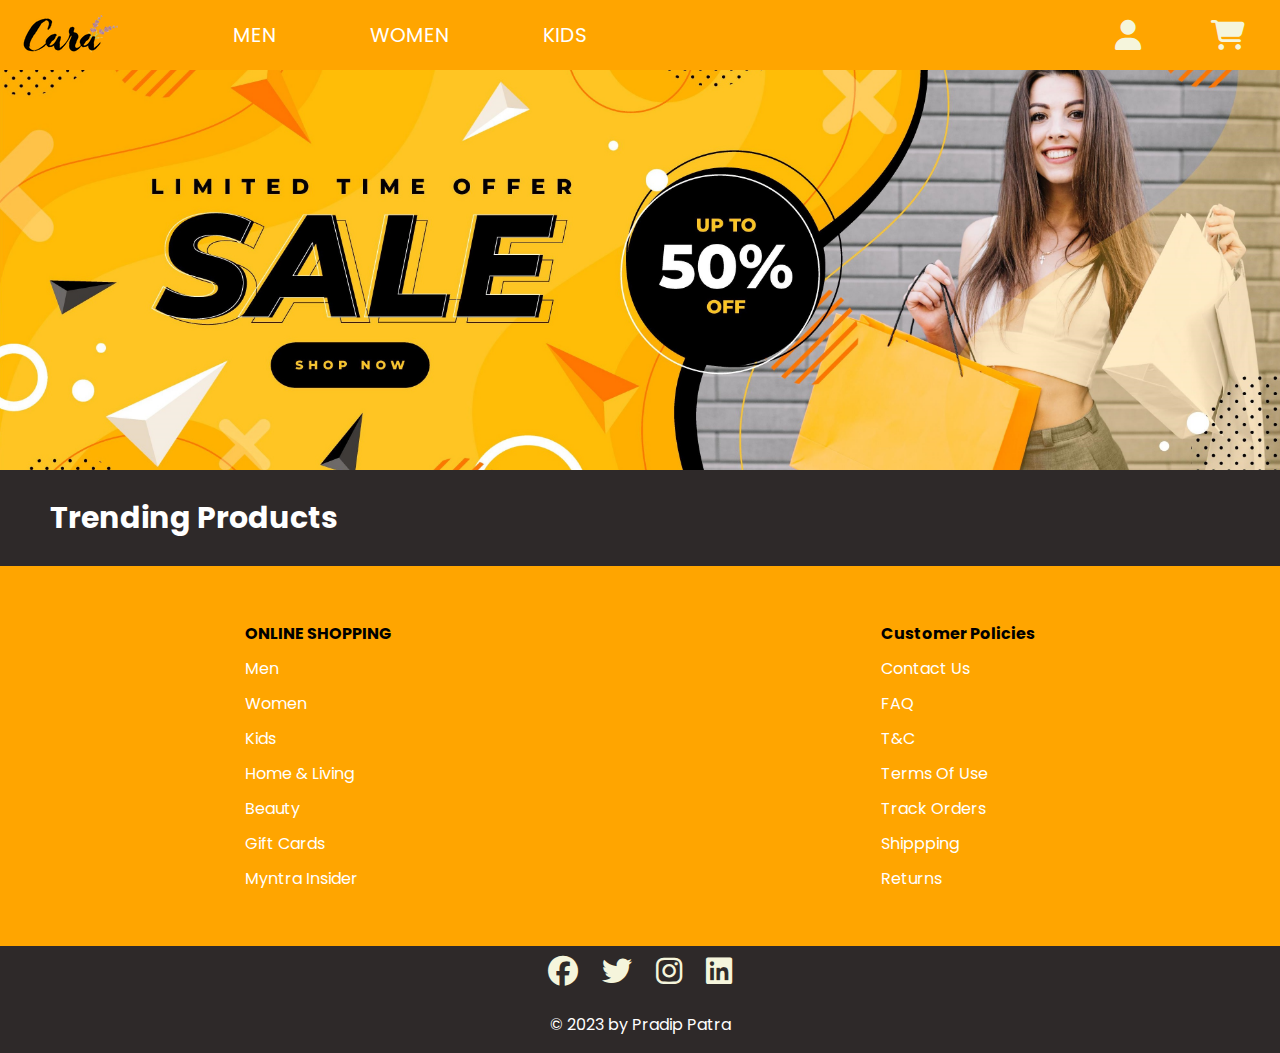
==== index.html @ a620bf2d "initial-commit" ====
<!DOCTYPE html>
<html lang="en">
  <head>
    <meta charset="UTF-8" />
    <meta http-equiv="X-UA-Compatible" content="IE=edge" />
    <meta name="viewport" content="width=device-width, initial-scale=1.0" />
    <link rel="preconnect" href="https://fonts.googleapis.com" />
    <link rel="preconnect" href="https://fonts.gstatic.com" crossorigin />
    <link
      rel="stylesheet"
      href="https://cdnjs.cloudflare.com/ajax/libs/font-awesome/6.4.0/css/all.min.css"
    />
    <link
      href="https://fonts.googleapis.com/css2?family=Fasthand&family=Poppins:wght@300&display=swap"
      rel="stylesheet"
    />
    <link rel="stylesheet" href="style.css" />
    <title>eShop-Home</title>
  </head>
  <body>
    <div class="header d-flex sp-between">
      <div class="head-left w-50 d-flex f-vcenter">
        <img class="logo" src="./logo.png" alt="logo" />
        <span class="h-item">MEN</span>
        <span class="h-item">WOMEN</span>
        <span class="h-item">KIDS</span>
      </div>
      <div class="head-right d-flex">
        <i class="fa fa-light fa-user d-flex f-center"></i>
        <i class="fa fa-cart-shopping d-flex f-center"></i>
      </div>
    </div>
    <div class="banner">
      <img class="banner-img" src="./banner.jpg" alt="banner-img" />
    </div>
    <h2 class="h2">Trending Products</h2>
    <div class="js-card-container d-flex f-wrap">
      <!-- js cards rendered here -->
    </div>

    <footer class="footer d-flex f-dir-col">
      <div class="footer-content">
        <div class="col">
          <li class="col-item content-head">ONLINE SHOPPING</li>
          <li class="col-item">Men</li>
          <li class="col-item">Women</li>
          <li class="col-item">Kids</li>
          <li class="col-item">Home & Living</li>
          <li class="col-item">Beauty</li>
          <li class="col-item">Gift Cards</li>
          <li class="col-item">Myntra Insider</li>
        </div>
        <div class="col">
          <li class="col-item content-head">Customer Policies</li>
          <li class="col-item">Contact Us</li>
          <li class="col-item">FAQ</li>
          <li class="col-item">T&C</li>
          <li class="col-item">Terms Of Use</li>
          <li class="col-item">Track Orders</li>
          <li class="col-item">Shippping</li>
          <li class="col-item">Returns</li>
        </div>
      </div>

      <div class="icons">
        <i class="fa fa-brands fa-facebook"></i>
        <i class="fa fa-brands fa-twitter"></i>
        <i class="fa fa-brands fa-instagram"></i>
        <i class="fa fa-brands fa-linkedin"></i>
      </div>
      <p>&copy; 2023 by Pradip Patra</p>
    </footer>

    <script src="./script.js"></script>
  </body>
</html>
---- style.css ----
* {
    box-sizing: border-box;
  }
  html,
  body {
    padding: 0;
    margin: 0;
    min-height: 100%;
    width: 100%;
    font-family:  poppins,sans-serif;
    background-color: rgb(46, 41, 41);

  }
  /* common css */
  .d-flex {
    display: flex;
  }
  .f-wrap{
    flex-wrap: wrap;
  }
  .f-center {
    align-items: center;
    justify-content: center;
  }
  .f-hcenter {
    justify-content: center;
  }
  .f-vcenter {
    align-items: center;
  }
  .f-start{
    justify-content: flex-start;
  }
  .f-end{
    justify-content: flex-end;
  }
  .sp-between{
    justify-content: space-between;
  }
  .flex-1{
    flex: 1;
  }
  .f-stretch{
    align-items: stretch;
  }
  .t-center {
    text-align: center;
  }
  .f-dir-col{
    flex-direction: column;
  }

/* sel css */

.logo{
    margin: 0 20px;
}

.header{
    background-color: orange;
    min-height: 50px;
    width: 100%;
    position: sticky;
    top: 0;
    z-index: 10;
}
/* .head-left{
    background-color: orange;
}
.head-right{
    background-color: green;
} */
.h-item{
    text-align: center;
    padding: 20px 40px;
    /* border: 1px solid white; */
    color: white;
    font-size: 20px;
    flex: 1;
}

.w-50{
    width: 50%;
}
.fa{
    font-size: 30px;
    /* border: 1px solid white; */
    color: beige;
    flex-grow: 1;

}

.head-right{
    /* align-items: center; */
    /* border: 1px solid black; */
    width: 200px;
}
.banner{
  /* border: 1px solid red; */
  height: 400px;
  width: 100%;
}
.banner-img{
  width: 100%;
  height: 100%;
  object-fit: cover;
}

.h2{
  margin-left: 50px;
  color: white;
  font-size: 30px;
}

.card-trending{
  width: 100%;
  height: 500px;
  background-color: green;
  /* border: 1px solid black; */
}
/* .card{
  width: 250px;
  height: 350px;
  border: 1px solid blue;
} */

.card {
  width: 300px;
  height: 400px;
  border: 1px solid #ccc;
  border-radius: 10px;
  overflow: hidden;
  position: relative;
  /* z-index: 1; */
  margin: 10px;
  box-shadow: 1px 1px 15px #ccc;
  flex-direction: column;
  justify-content: space-between;
  transition: .5s;
}
.card:hover{
  box-shadow: 1px 1px 15px black;
}
.card img {
  width: 100%;
  height: 60%;
  object-fit: cover;
  padding: 10px;
  /* border: 1px solid red; */
}

.card-info {
  padding: 0 5px;
  height: 40%;
  border-top: 1px solid #ccc;
  display: flex;
  flex-direction: column;
  justify-content: space-between;
  align-items: flex-start;
  /* border: 1px solid red; */
}

.card-title {
  font-size: 20px;
  font-weight: bold;
  margin: 0;
  width: 100%; 
}

.card-desc {
  font-size: 15px;
  width: 100%;
}
.ellipsis{
  white-space: nowrap;
  overflow: hidden;
  text-overflow: ellipsis;

}

.card-price {
  font-size: 15px;
  font-weight: bold;
}

.add-to-cart {
  visibility: hidden;
  /* position: absolute; */
  /* bottom: 0; */
  width: 100%;
  background-color: #ff9800;
  border: none;
  border-radius: 5px;
  color: #fff;
  font-size: 18px;
  padding: 5px;
  cursor: pointer;
  text-align: center;
}

.card:hover .add-to-cart {
  visibility: visible;
}


.js-card-container{
  background-color: white;
  /* border: 1px solid red; */
  justify-content: center;
}


/* footer */

.footer{
  color: white;
  justify-content: space-between;
  align-items: center;
}
.content-head{
  font-weight: bold;
  color: black;
}
.col-item{
  list-style: none;
  /* margin: 20px; */
  padding: 5px;
}
.col-item:hover{
  cursor: pointer;
  color: black;
}
.footer-content{
  background-color: orange;
  width: 100%;
  display: flex;
  justify-content: space-around;
  padding: 50px 0;
}

.fa{
  padding: 10px;
}
.fa:hover{
  color: orange;
  cursor: pointer;
}
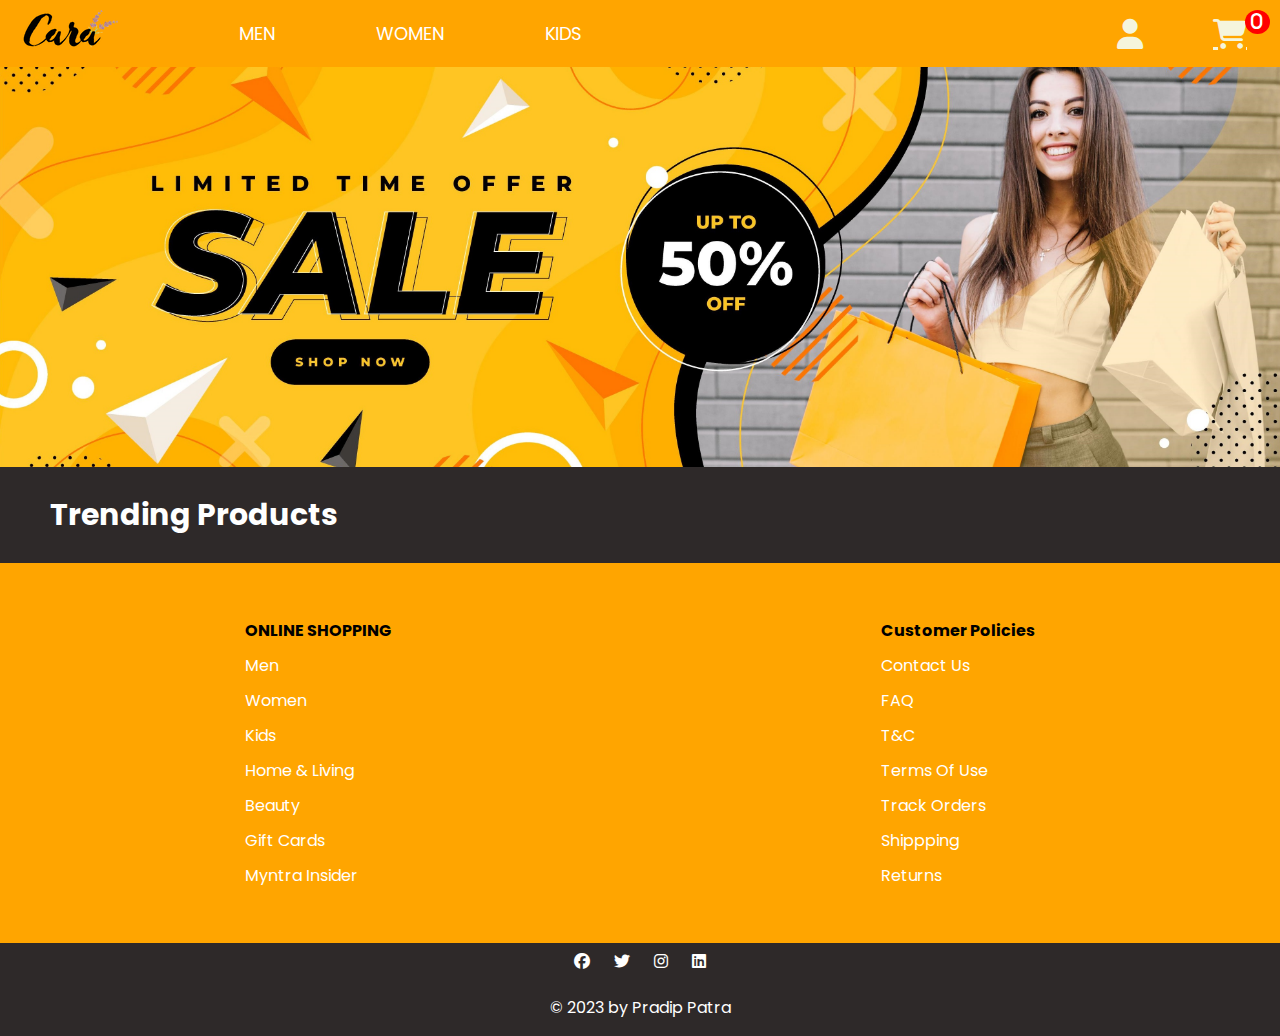
==== commit cfd0e056: "added readme file" ====
--- a/index.html
+++ b/index.html
@@ -20,14 +20,23 @@
   <body>
     <div class="header d-flex sp-between">
       <div class="head-left w-50 d-flex f-vcenter">
-        <img class="logo" src="./logo.png" alt="logo" />
+        <a href="./index.html">
+          <img class="logo" src="./logo.png" alt="logo" />
+        </a>
         <span class="h-item">MEN</span>
         <span class="h-item">WOMEN</span>
         <span class="h-item">KIDS</span>
       </div>
+
       <div class="head-right d-flex">
-        <i class="fa fa-light fa-user d-flex f-center"></i>
-        <i class="fa fa-cart-shopping d-flex f-center"></i>
+        <a class="right-item" href="#">
+          <i class="fa fa-light fa-user"></i>
+        </a>
+        <a class="right-item js-cart-click" href="./cart.html">
+          <i class="fa fa-cart-shopping"
+            ><span class="count js-cart">0</span></i
+          >
+        </a>
       </div>
     </div>
     <div class="banner">
--- a/style.css
+++ b/style.css
@@ -1,128 +1,146 @@
 * {
-    box-sizing: border-box;
-  }
-  html,
-  body {
-    padding: 0;
-    margin: 0;
-    min-height: 100%;
-    width: 100%;
-    font-family:  poppins,sans-serif;
-    background-color: rgb(46, 41, 41);
-
-  }
-  /* common css */
-  .d-flex {
-    display: flex;
-  }
-  .f-wrap{
-    flex-wrap: wrap;
-  }
-  .f-center {
-    align-items: center;
-    justify-content: center;
-  }
-  .f-hcenter {
-    justify-content: center;
-  }
-  .f-vcenter {
-    align-items: center;
-  }
-  .f-start{
-    justify-content: flex-start;
-  }
-  .f-end{
-    justify-content: flex-end;
-  }
-  .sp-between{
-    justify-content: space-between;
-  }
-  .flex-1{
-    flex: 1;
-  }
-  .f-stretch{
-    align-items: stretch;
-  }
-  .t-center {
-    text-align: center;
-  }
-  .f-dir-col{
-    flex-direction: column;
-  }
+  box-sizing: border-box;
+}
+html,
+body {
+  padding: 0;
+  margin: 0;
+  min-height: 100%;
+  width: 100%;
+  font-family: poppins, sans-serif;
+  background-color: rgb(46, 41, 41);
+}
+/* common css */
+.d-flex {
+  display: flex;
+}
+.f-wrap {
+  flex-wrap: wrap;
+}
+.f-center {
+  align-items: center;
+  justify-content: center;
+}
+.f-hcenter {
+  justify-content: center;
+}
+.f-vcenter {
+  align-items: center;
+}
+.f-start {
+  justify-content: flex-start;
+}
+.f-end {
+  justify-content: flex-end;
+}
+.sp-between {
+  justify-content: space-between;
+}
+.flex-1 {
+  flex: 1;
+}
+.f-stretch {
+  align-items: stretch;
+}
+.t-center {
+  text-align: center;
+}
+.f-dir-col {
+  flex-direction: column;
+}
 
 /* sel css */
 
-.logo{
-    margin: 0 20px;
-}
-
-.header{
-    background-color: orange;
-    min-height: 50px;
-    width: 100%;
-    position: sticky;
-    top: 0;
-    z-index: 10;
-}
-/* .head-left{
-    background-color: orange;
-}
-.head-right{
-    background-color: green;
-} */
-.h-item{
-    text-align: center;
-    padding: 20px 40px;
-    /* border: 1px solid white; */
-    color: white;
-    font-size: 20px;
-    flex: 1;
-}
-
-.w-50{
-    width: 50%;
-}
-.fa{
-    font-size: 30px;
-    /* border: 1px solid white; */
-    color: beige;
-    flex-grow: 1;
-
-}
-
-.head-right{
-    /* align-items: center; */
-    /* border: 1px solid black; */
-    width: 200px;
-}
-.banner{
+.logo {
+  margin: 0 20px;
+}
+
+.header {
+  background-color: orange;
+  min-height: 50px;
+  width: 100%;
+  position: sticky;
+  top: 0;
+  z-index: 10;
+}
+
+
+.h-item {
+  text-align: center;
+  padding: 20px 40px;
+  /* border: 1px solid white; */
+  color: white;
+  font-size: 18px;
+  flex: 1;
+  cursor: pointer;
+}
+.h-item:hover {
+  color: black;
+}
+
+.w-50 {
+  width: 50%;
+}
+
+.head-right {
+  /* align-items: center; */
+  /* border: 1px solid black; */
+  width: 200px;
+  justify-content: space-around;
+}
+.right-item{
+  /* flex-grow: 1; */
+  flex: 1;
+  /* text-align: center; */
+  display: flex;
+  align-items: center;
+  justify-content: center;
+  font-size: 30px;
+  /* border: 1px solid black; */
+  color: beige;
+}
+.right-item:hover {
+  color: black;
+}
+
+.count {
+  display: inline-block;
+  font-size: 18px;
+  font-weight: bold;
+  /* line-height: 1; */
+  /* padding: 0.2em 0.4em; */
+  padding: 3px 6px;
+  background-color: #f00;
+  color: #fff;
+  border-radius: 50%;
+  position: absolute;
+  top: 10px;
+  right: 10px;
+}
+.banner {
   /* border: 1px solid red; */
   height: 400px;
   width: 100%;
 }
-.banner-img{
+.banner-img {
   width: 100%;
   height: 100%;
   object-fit: cover;
 }
 
-.h2{
+.h2 {
   margin-left: 50px;
   color: white;
   font-size: 30px;
 }
 
-.card-trending{
+.card-trending {
   width: 100%;
   height: 500px;
   background-color: green;
   /* border: 1px solid black; */
 }
-/* .card{
-  width: 250px;
-  height: 350px;
-  border: 1px solid blue;
-} */
+
 
 .card {
   width: 300px;
@@ -136,9 +154,9 @@
   box-shadow: 1px 1px 15px #ccc;
   flex-direction: column;
   justify-content: space-between;
-  transition: .5s;
-}
-.card:hover{
+  transition: 0.5s;
+}
+.card:hover {
   box-shadow: 1px 1px 15px black;
 }
 .card img {
@@ -164,18 +182,17 @@
   font-size: 20px;
   font-weight: bold;
   margin: 0;
-  width: 100%; 
+  width: 100%;
 }
 
 .card-desc {
   font-size: 15px;
   width: 100%;
 }
-.ellipsis{
+.ellipsis {
   white-space: nowrap;
   overflow: hidden;
   text-overflow: ellipsis;
-
 }
 
 .card-price {
@@ -183,7 +200,7 @@
   font-weight: bold;
 }
 
-.add-to-cart {
+.js-add-to-cart {
   visibility: hidden;
   /* position: absolute; */
   /* bottom: 0; */
@@ -198,39 +215,37 @@
   text-align: center;
 }
 
-.card:hover .add-to-cart {
+.card:hover .js-add-to-cart {
   visibility: visible;
 }
 
-
-.js-card-container{
+.js-card-container {
   background-color: white;
   /* border: 1px solid red; */
   justify-content: center;
 }
 
-
 /* footer */
 
-.footer{
+.footer {
   color: white;
   justify-content: space-between;
   align-items: center;
 }
-.content-head{
+.content-head {
   font-weight: bold;
   color: black;
 }
-.col-item{
+.col-item {
   list-style: none;
   /* margin: 20px; */
   padding: 5px;
 }
-.col-item:hover{
+.col-item:hover {
   cursor: pointer;
   color: black;
 }
-.footer-content{
+.footer-content {
   background-color: orange;
   width: 100%;
   display: flex;
@@ -238,10 +253,260 @@
   padding: 50px 0;
 }
 
-.fa{
+.icons .fa {
   padding: 10px;
 }
-.fa:hover{
+.icons .fa:hover {
   color: orange;
   cursor: pointer;
 }
+
+
+/* cart page  */
+
+.checkout-wrapper{
+  background-color: white;
+}
+.checkout{
+  min-height: 650px;
+  /* border: 1px solid blue; */
+  width:1000px;
+  margin: auto;
+  padding-top: 50px;
+  background-color: white;
+}
+
+.cart-text{
+  display: flex;
+  align-items: center;
+  margin-right: 100px;
+  font-size: 20px;
+}
+.green{
+  color: green;
+  font-size: 35px;
+  font-weight: 900;
+}
+.cart-empty{
+  margin: 0;
+  /* text-align: center; */
+  color: white;
+  /* border: 1px solid white; */
+  display: flex;
+  flex: 1;
+  /* width: 100%; */
+  align-items: center;
+  justify-content: center;
+}
+.selected-item{
+  /* border: 1px solid green; */
+  /* background-color: green; */
+  /* flex: 1; */
+  width: 65%;
+  min-height: 100%;
+  /* flex-grow: 1.5; */
+  border-top: 1px solid #ddd;
+}
+.place-order-item{
+  height: 450px;
+  /* border: 1px solid white; */
+  border: 1px solid #ddd;
+  flex: 1;
+  display: flex;
+  flex-direction: column;
+  justify-content: space-between;
+  align-items: center;
+  padding: 5px;
+  border-radius: 5px;
+}
+.order-banner{
+  height: 150px;
+  width:100%;
+  object-fit: cover;
+  border-radius: 5px;
+}
+.order-info{
+  /* background-color: gray; */
+  /* flex: 1; */
+  /* align-items: flex-end; */
+  width: 100%;
+  height: 100%;
+  display: flex;
+  flex-direction: column;
+  justify-content: space-between;
+  font-size: 13px;
+}
+.h4{
+  
+  font-weight: 900;
+  font-size: 18px;
+}
+
+.order-text{
+  display: flex;
+  justify-content: space-between;
+}
+.total-amt{
+  font-weight: 900;
+  font-size: 15px;
+  border-top: 1px solid #ccc;
+}
+.place-order{
+  background-color: crimson;
+  text-align: center;
+  padding: 5px;
+  font-size: 18px;
+  color: white;
+  border-radius: 5px;
+  cursor: pointer;
+  text-decoration: none;
+}
+.strike{
+  text-decoration: line-through;
+}
+.col-green{
+  color: green;
+  font-weight: bold;
+}
+.col-red{
+  color: red;
+}
+
+.sel-card{
+  /* border: 1px solid black; */
+  border-top: 1px solid #ddd;
+  height: 100px;
+  width: 100%;
+  display: flex;
+  justify-content: flex-start;
+  margin: 10px 0;
+  padding: 10px;
+}
+.sel-card:hover{
+  background-color: #ddd;
+  cursor: pointer;
+}
+
+.sel-card-img{
+  width: 100px;
+  height: 100%;
+  object-fit: cover;
+}
+.sel-card-info{
+  /* background-color: red; */
+  display: flex;
+  flex-direction: column;
+  justify-content: space-between;
+  padding: 8px;
+  /* width: 100%; */
+  flex: 1;
+  white-space: nowrap;
+  overflow: hidden;
+  text-overflow: ellipsis;
+}
+.sel-card-title{
+  font-weight: bold;
+  font-size: 18px;
+  white-space: nowrap;
+  overflow: hidden;
+  text-overflow: ellipsis;
+}
+.sel-card-text{
+  font-size: 13px;
+}
+
+/* payment page style section */
+
+.payment-wrapper{
+  height: 100vh;
+  width: 100%;
+  background-color: white;
+  background: linear-gradient(to bottom, #ffffff, #0072c6);
+
+  display: flex;
+  justify-content: center;
+  align-items: center;
+}
+
+.payment-container{
+  height: 500px;
+  width: 650px;
+  border: 1px solid #ddd;
+  background-color: white;
+  display: flex;
+  flex-direction: column;
+  justify-content: space-between;
+  padding: 15px;
+  border-radius: 10px;
+  box-shadow: 3px 3px 15px black;
+}
+.p-item{
+  /* border: 1px solid ; */
+  border-bottom: 1px solid #ddd;
+  width: 100%;
+  padding: 5px;
+  cursor: pointer;
+  border-radius: 5px;
+}
+.p-item:hover{
+  background-color: #ccc;
+}
+
+.p-head{
+  /* border: 1px solid red; */
+  margin: 0;
+  padding: 0;
+}
+.p-label{
+  font-weight: bold;
+}
+.p-sub-label{
+  font-size: 10px;
+}
+.p-card-input{
+  width: 100%;
+  padding: 5px 5px 5px 50px;
+  /* border: none; */
+  /* outline: none; */
+}
+.number-input-parent{
+  display: flex;
+  /* border: 1px solid green; */
+}
+.p-card-img{
+  width: 40px;
+  object-fit: contain;
+}
+.card-number{
+  padding: 5px;
+}
+.input{
+  background-color: rgb(231, 231, 231);
+  height: 100%;
+  border: none;
+  border-radius: 5px;
+  /* text-align: center; */
+  padding-left: 10px;
+  outline: 1px solid #ddd;
+}
+.paynow{
+  text-align: center;
+  background-color: hsl(218deg 100% 50%);
+  color: white;
+  font-size: 20px;
+  font-weight: bold;
+  padding: 5px;
+  border-radius: 5px;
+  cursor: pointer;
+}
+/* .p-item:hover .input{
+  background-color: #ccc;
+} */
+.col-blue{
+  color: hsl(218deg 100% 50%);
+  /* font-size: 30px; */
+  font-weight: bold;
+}
+.paynow:hover{
+  background-color: rgb(51, 54, 245);
+}